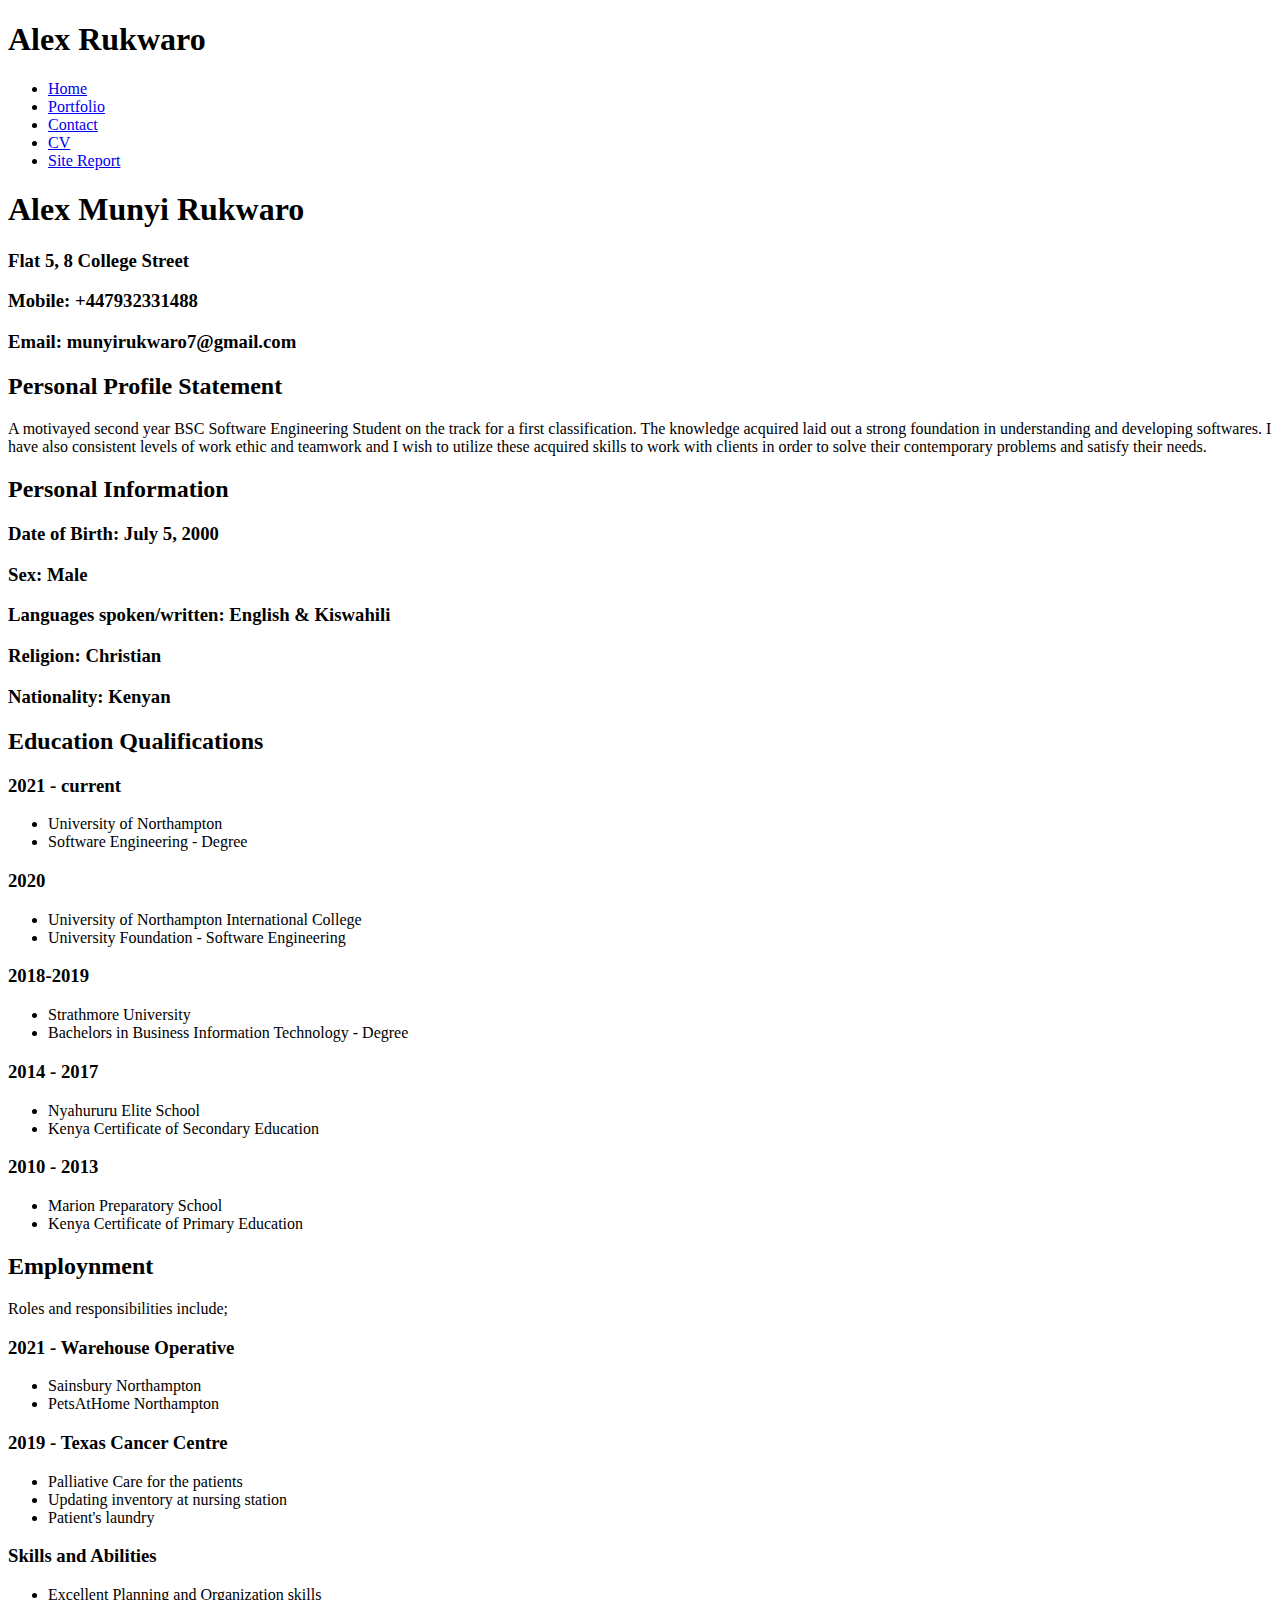
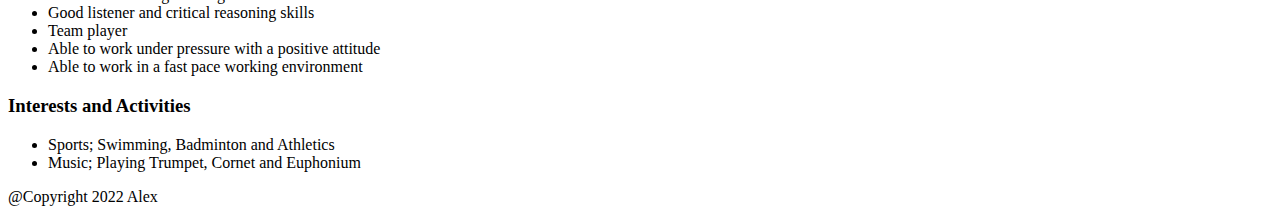
==== blog.html @ 88d698d0 "Added blog page(html)" ====
<!DOCTYPE html>
<html>
<head>
    <meta charset="UTF-8">
    <link rel="stylesheet" href="cv.css">
    
</head>
<body>
    <header>
        <h1> Alex Rukwaro</h1>
    </header>

    <nav>
        <ul>
            <li>
                <a href="index.html">Home</a>
            </li>
            <li>
                <a href="portfolio.html">Portfolio</a>
            </li>
            <li>
                <a href="contact.html">Contact</a>
            </li>
            <li>
                <a href="cv.html">CV</a>
            </li>
            <li>
                <a href="sitereport.html">Site Report</a>
            </li>
        </ul>
    </nav>

    <main>
        <section>
            <h1>Alex Munyi Rukwaro</h1>
            <h3>Flat 5, 8 College Street</h3>
            <h3>Mobile: +447932331488</h3>
            <h3>Email: munyirukwaro7@gmail.com</h3>
        </section>


        <section>
            <h2>Personal Profile Statement</h2>
            <p>
                A motivayed second year BSC Software Engineering Student on the track for a 
                first classification. The knowledge acquired laid out a strong foundation in
                understanding and developing softwares. I have also consistent levels of work ethic
                and teamwork and I wish to utilize these acquired skills to work with clients in
                order to solve their contemporary problems and satisfy their needs.
            </p>
        </section>


        <section>
            <h2>Personal Information</h2>
            <p>
                <h3>Date of Birth: July 5, 2000</h3>
                <h3>Sex: Male</h3>
                <h3>Languages spoken/written: English & Kiswahili</h3>
                <h3>Religion: Christian</h3>
                <h3>Nationality: Kenyan</h3>
            </p>
        </section>


        <section>
            <h2>Education Qualifications</h2>
            <p>
                <h3>2021 - current</h3>
                <ul>
                    <li>University of Northampton</li> 
                    <li>Software Engineering - Degree</li> 
                </ul>
                <h3>2020</h3>
                <ul>
                    <li>University of Northampton International College </li> 
                    <li>University Foundation - Software Engineering</li> 
                </ul>
                <h3>2018-2019 </h3>
                <ul>
                    <li>Strathmore University</li> 
                    <li>Bachelors in Business Information Technology - Degree</li> 
                </ul>
                <h3>2014 - 2017</h3>
                <ul>
                    <li>Nyahururu Elite School</li> 
                    <li>Kenya Certificate of Secondary Education</li> 
                </ul>
                <h3>2010 - 2013</h3>
                <ul>
                    <li>Marion Preparatory School</li> 
                    <li>Kenya Certificate of Primary Education</li> 
                </ul>
            </p>
        </section>



        <section>
            <h2>Employnment</h2>
            <p>Roles and responsibilities include;</p>
            <h3>2021 - Warehouse Operative</h3>
            <ul>
                <li>Sainsbury Northampton</li>
                <li>PetsAtHome Northampton</li>
            </ul>
            <h3> 2019 - Texas Cancer Centre </h3>
            <ul>
                <li>Palliative Care for the patients</li>
                <li>Updating inventory at nursing station</li>
                <li>Patient's laundry</li>
                
            </ul>      
        </section>



        <section>
        <h3>Skills and Abilities</h3>
        <ul>
            <li>Excellent Planning and Organization skills</li>
            <li>Good listener and critical reasoning skills</li>
            <li>Team player</li>
            <li>Able to work under pressure with a positive attitude</li>
            <li>Able to work in a fast pace working environment</li>
        </ul>
        </section>



        <section>
            <h3>Interests and Activities</h3>
            <ul>
                <li>Sports; Swimming, Badminton and Athletics</li>
                <li>Music; Playing Trumpet, Cornet and Euphonium</li>

            </ul>
        </section>

    </main>

    <footer>
        <p> @Copyright 2022 Alex </p>
    </footer>

</body>
</html>
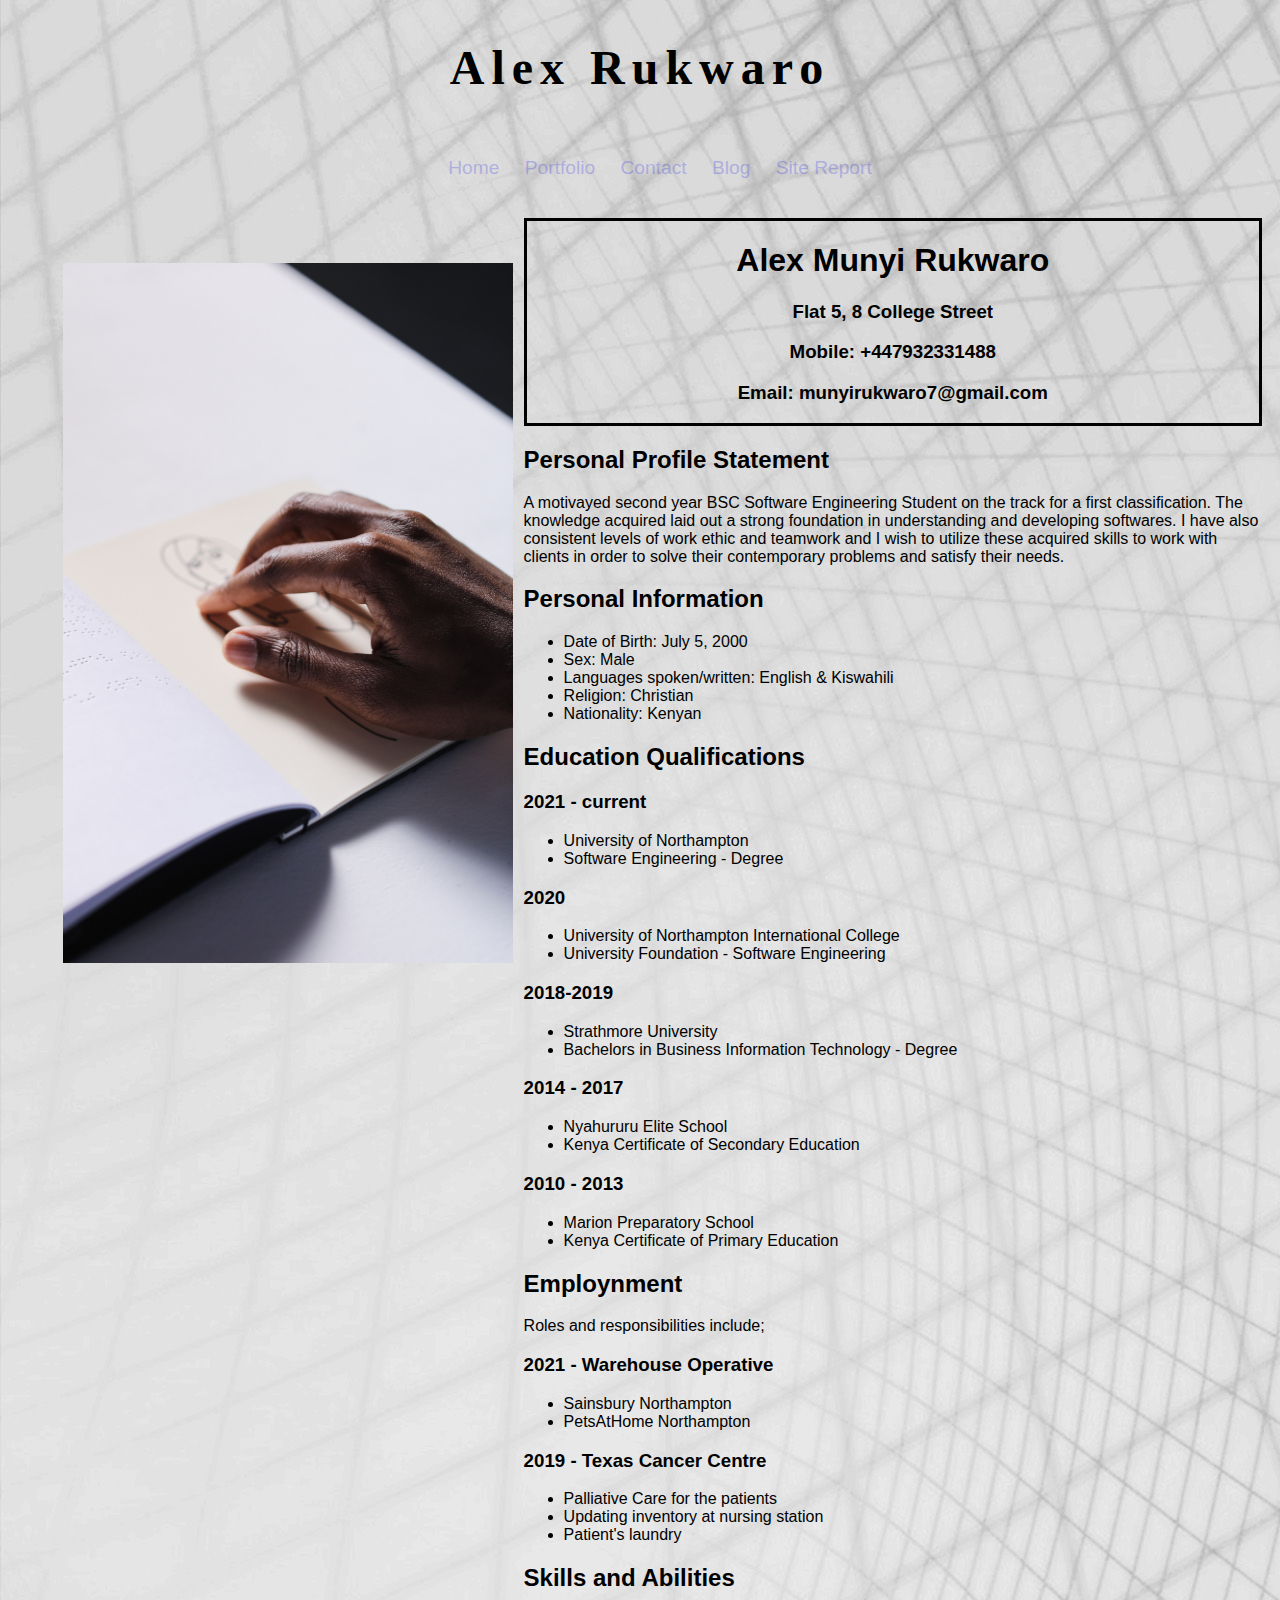
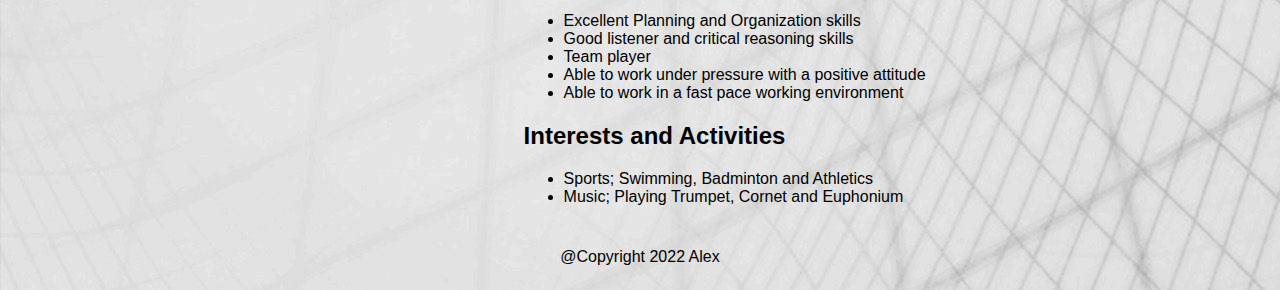
==== commit 58acb645: "Added aside tag yo blog page" ====
--- a/blog.html
+++ b/blog.html
@@ -2,13 +2,17 @@
 <html>
 <head>
     <meta charset="UTF-8">
-    <link rel="stylesheet" href="cv.css">
+    <link rel="stylesheet" href="blog.css">
     
 </head>
 <body>
     <header>
         <h1> Alex Rukwaro</h1>
     </header>
+
+    <aside>
+        <img src="images/img_alternative.jpg" alt="self_reflection">
+    </aside>
 
     <nav>
         <ul>
@@ -22,7 +26,7 @@
                 <a href="contact.html">Contact</a>
             </li>
             <li>
-                <a href="cv.html">CV</a>
+                <a href="blog.html">Blog</a>
             </li>
             <li>
                 <a href="sitereport.html">Site Report</a>
@@ -54,11 +58,13 @@
         <section>
             <h2>Personal Information</h2>
             <p>
-                <h3>Date of Birth: July 5, 2000</h3>
-                <h3>Sex: Male</h3>
-                <h3>Languages spoken/written: English & Kiswahili</h3>
-                <h3>Religion: Christian</h3>
-                <h3>Nationality: Kenyan</h3>
+                <ul>
+                    <li>Date of Birth: July 5, 2000</li>
+                    <li>Sex: Male</li>
+                    <li>Languages spoken/written: English & Kiswahili</li>
+                    <li>Religion: Christian</li>
+                    <li>Nationality: Kenyan</li>
+                </ul>
             </p>
         </section>
 
@@ -116,7 +122,7 @@
 
 
         <section>
-        <h3>Skills and Abilities</h3>
+        <h2>Skills and Abilities</h2>
         <ul>
             <li>Excellent Planning and Organization skills</li>
             <li>Good listener and critical reasoning skills</li>
@@ -129,7 +135,7 @@
 
 
         <section>
-            <h3>Interests and Activities</h3>
+            <h2>Interests and Activities</h2>
             <ul>
                 <li>Sports; Swimming, Badminton and Athletics</li>
                 <li>Music; Playing Trumpet, Cornet and Euphonium</li>
--- a/blog.css
+++ b/blog.css
@@ -0,0 +1,89 @@
+body{
+    background-image: url(images/background.jpg);
+    font-family: 'Raleway', sans-serif;
+    display: grid;
+    grid-template-columns: 40% 60%;
+    grid-template-rows: auto;
+    grid-template-areas: "header header"
+                         "nav nav"
+                         "aside main"
+                         "footer footer";
+}
+
+
+
+
+header{
+    grid-area: header;
+    display: inline;
+    font-family: 'Shadows Into Light';
+    font-size: 1.5em;
+    letter-spacing: 7px;
+    text-align: center;
+}
+
+
+
+
+aside{
+    padding: 5px;
+    margin: 50px;
+}
+aside img{
+    width: 450px;
+    height: 700px;
+}
+
+
+
+
+nav{
+    grid-area: nav;
+    opacity: 0.2;
+    padding: 5px;
+    transition: opacity 1.2s ease-in;
+    text-align: center;
+    font-size: larger;
+}
+nav:hover{
+    display: block;
+    font-size: larger;
+    opacity: 1;
+}
+nav li{
+    display: inline-block;
+    padding: 5px;
+}
+a{
+    text-decoration: none;
+    padding: 5px;
+}
+a:hover{
+    font-size: x-large;
+}
+
+
+
+
+main{
+    grid-area: main;
+    padding: 10px;
+
+
+}
+h2{
+    font-weight: 800;
+}
+section:first-child{
+    text-align: center;
+    display: block;
+    border-style: solid;
+    border-color: rgb(0, 0, 0);
+}
+
+
+
+footer{
+    grid-area: footer;
+    text-align: center;
+}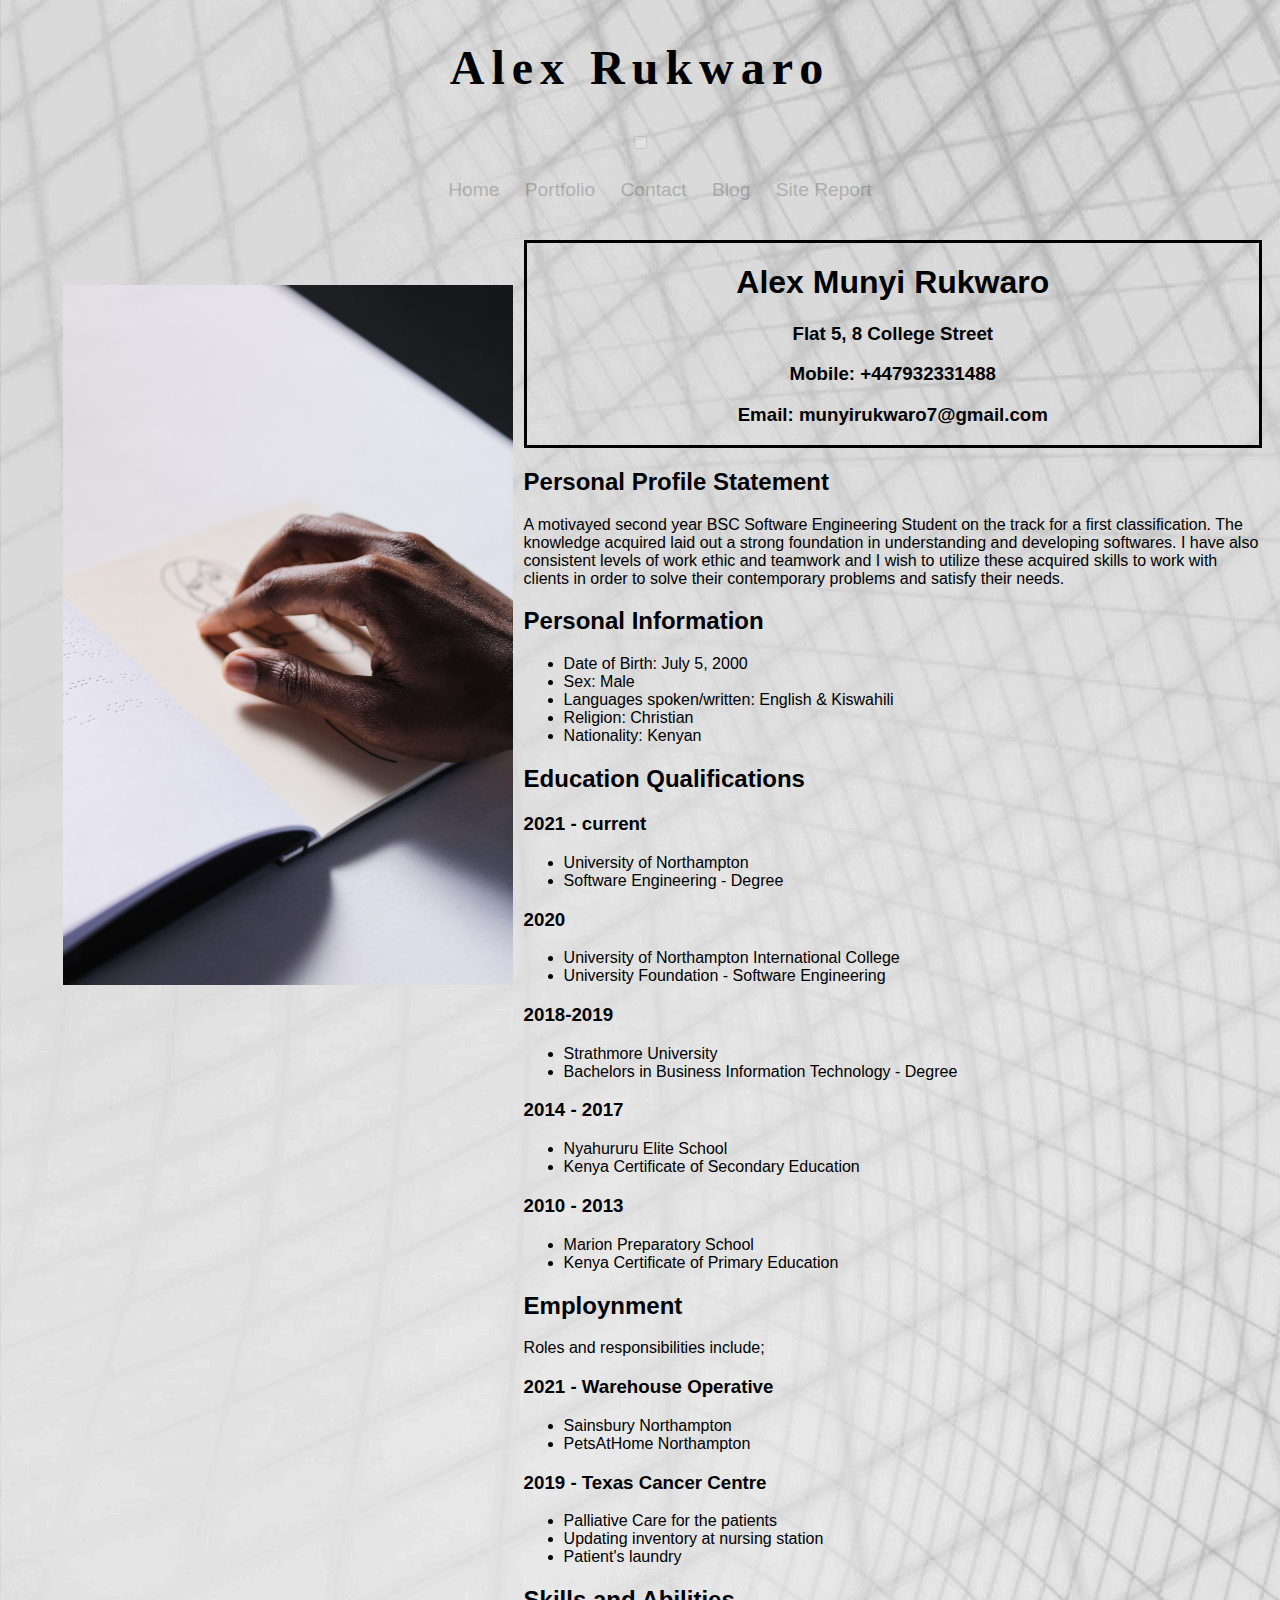
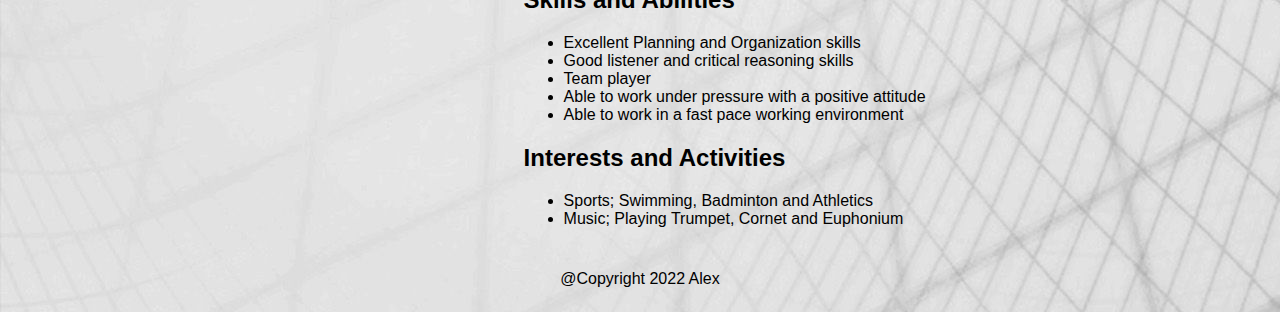
==== commit b5f84e45: "Added hamburger icon html to all other pages" ====
--- a/blog.html
+++ b/blog.html
@@ -15,6 +15,8 @@
     </aside>
 
     <nav>
+        <label for="hamburger" class="hamburger_menu"></label>
+        <input type="checkbox" id="hamburger" autocomplete="off">        
         <ul>
             <li>
                 <a href="index.html">Home</a>
--- a/blog.css
+++ b/blog.css
@@ -57,6 +57,7 @@
 a{
     text-decoration: none;
     padding: 5px;
+    color: black;
 }
 a:hover{
     font-size: x-large;
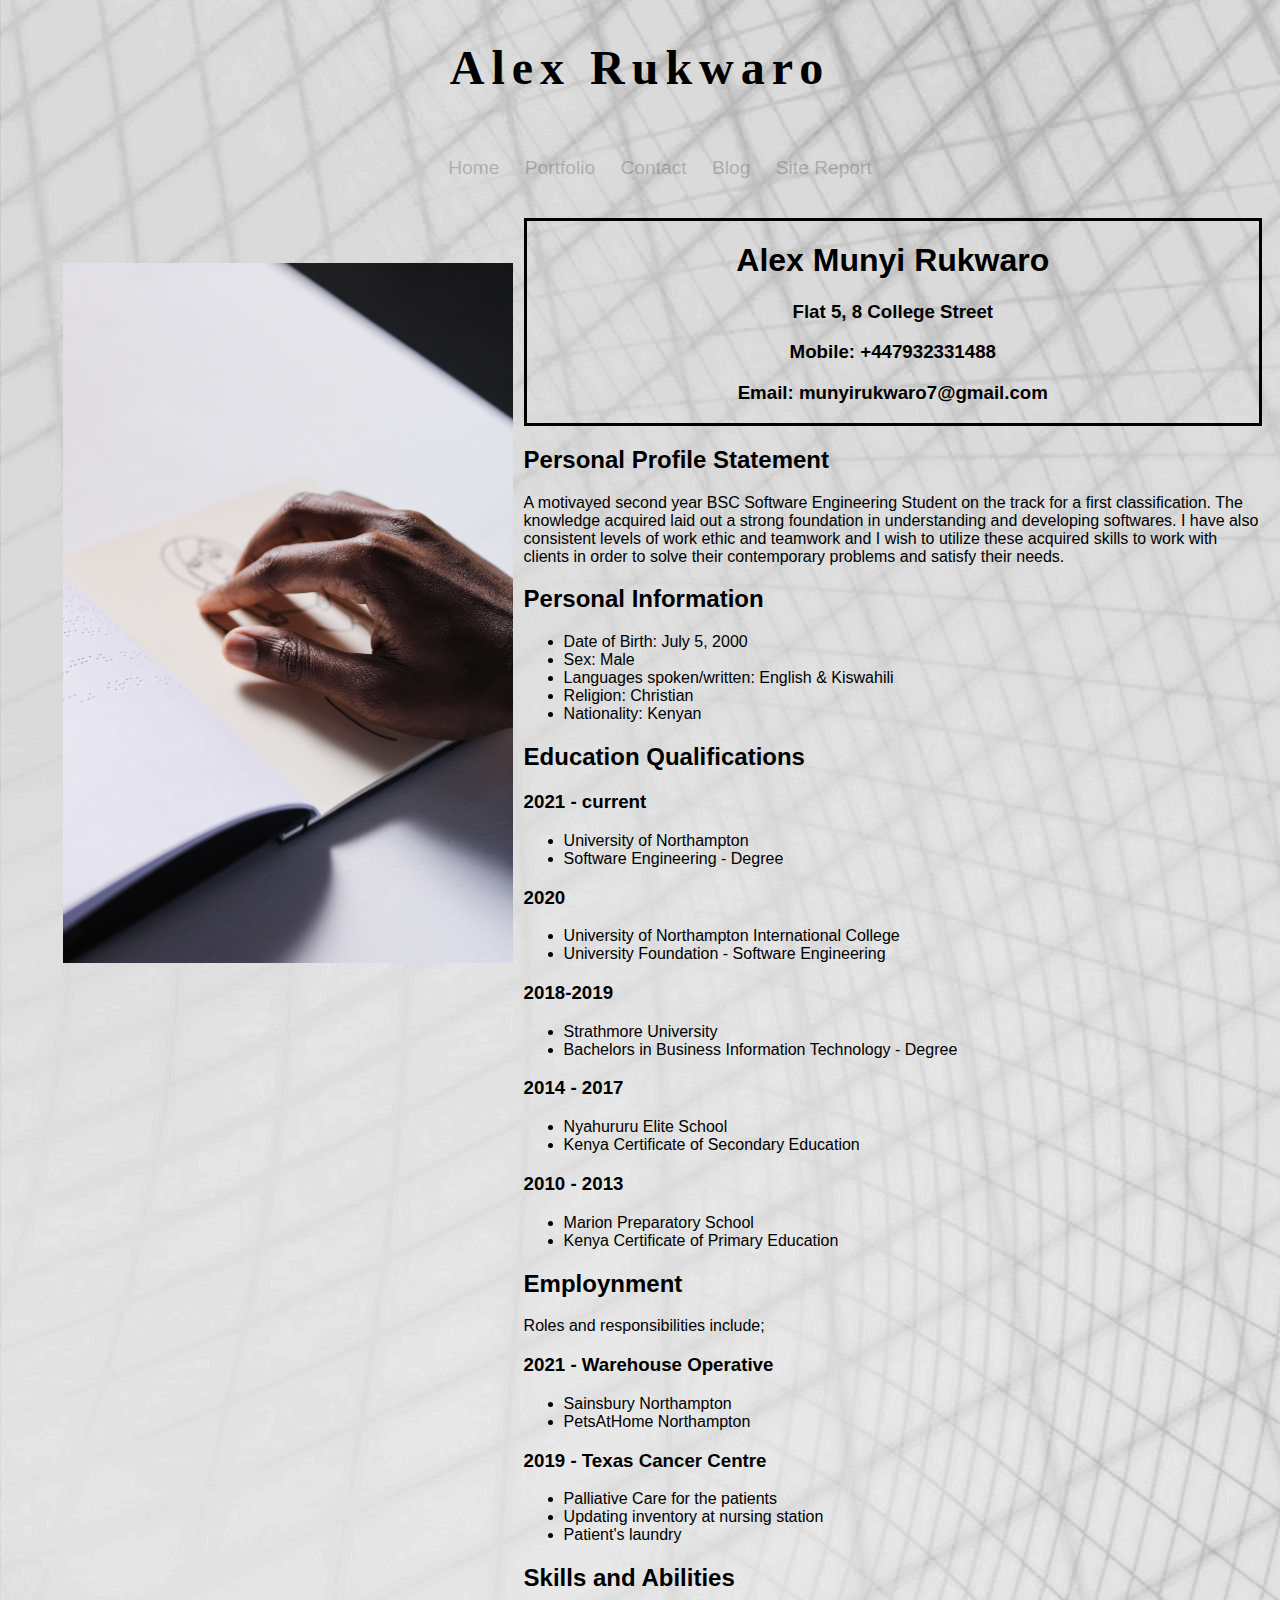
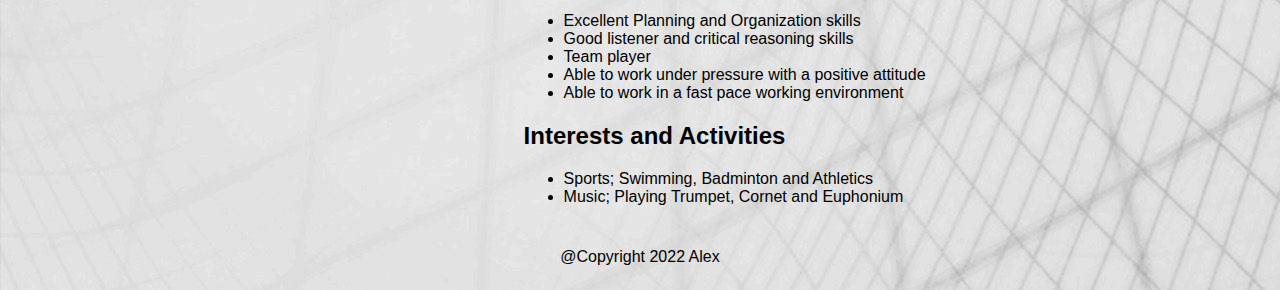
==== commit 488eb3f7: "Added mobile css link to head tag" ====
--- a/blog.html
+++ b/blog.html
@@ -2,12 +2,14 @@
 <html>
 <head>
     <meta charset="UTF-8">
-    <link rel="stylesheet" href="blog.css">
-    
+    <link rel="stylesheet" href="blog.css" type="text/css">
+    <link rel="stylesheet" href="blog(mobile).css" media="screen and (max-width: 1000px)" type="text/css">
+
 </head>
 <body>
     <header>
         <h1> Alex Rukwaro</h1>
+
     </header>
 
     <aside>
--- a/blog.css
+++ b/blog.css
@@ -41,7 +41,6 @@
     grid-area: nav;
     opacity: 0.2;
     padding: 5px;
-    transition: opacity 1.2s ease-in;
     text-align: center;
     font-size: larger;
 }
@@ -87,4 +86,11 @@
 footer{
     grid-area: footer;
     text-align: center;
+}
+
+#hamburger{
+    display: none;
+}
+.hamburger_menu{
+    display: none;
 }